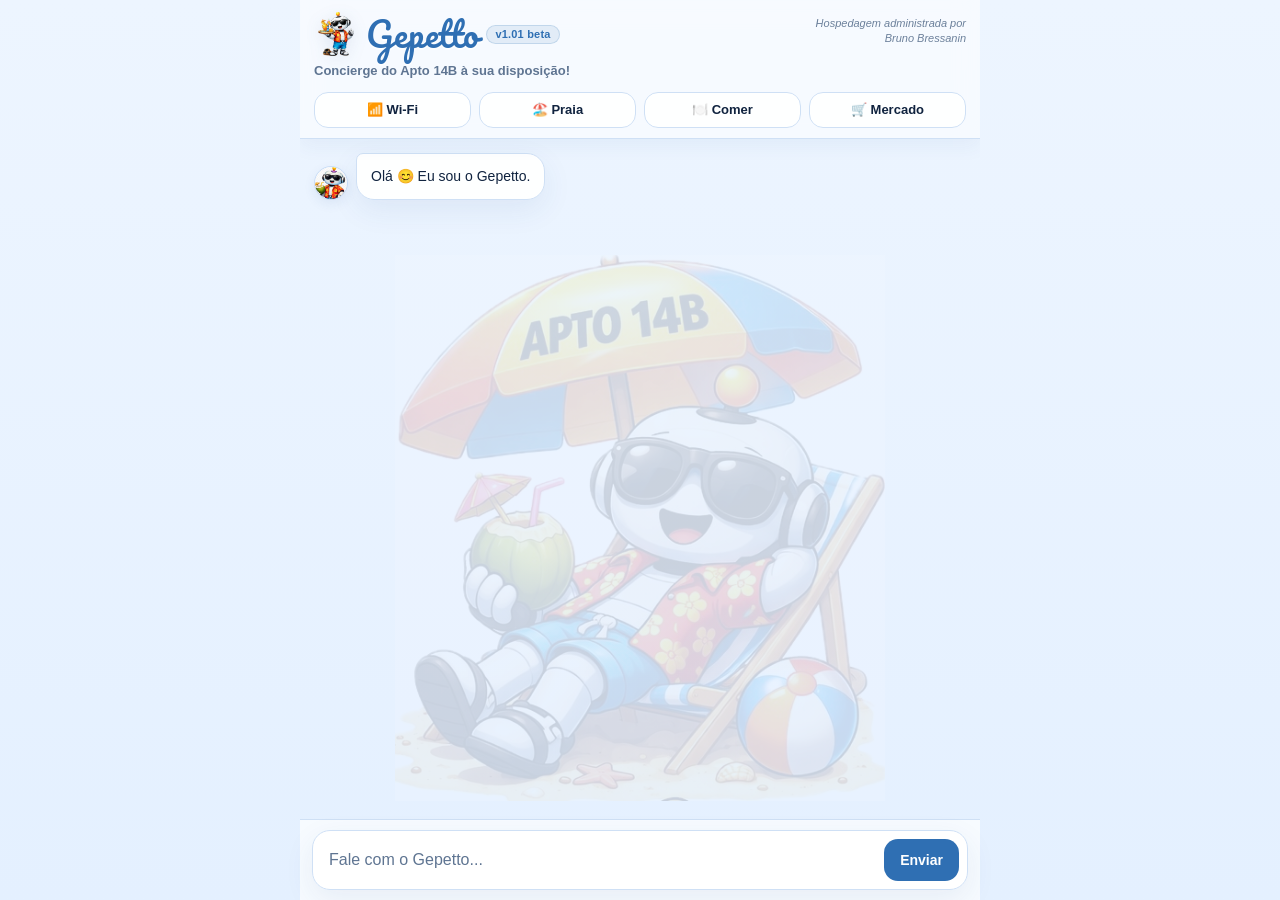
==== static/index.html @ c53c6b50 "Update index.html" ====
<!DOCTYPE html>
<html lang="pt-BR">
<head>
<meta charset="UTF-8">
<meta name="viewport" content="width=device-width, initial-scale=1, viewport-fit=cover">
<title>🏖️ Gepetto</title>

<link rel="preconnect" href="https://fonts.googleapis.com">
<link rel="preconnect" href="https://fonts.gstatic.com" crossorigin>
<link href="https://fonts.googleapis.com/css2?family=Pacifico&display=swap" rel="stylesheet">

<style>
:root{
  --bg:#eaf3ff;
  --panel:#f8fbff;
  --panel-strong:#ffffff;
  --border:#cfe0f5;
  --text:#10233f;
  --muted:#5f7592;
  --accent:#2f6fb3;
  --accent-soft:#d9eaff;
  --user:#d9ebff;
  --bot:#ffffff;
  --shadow:0 10px 30px rgba(33, 79, 140, 0.08);
}

*{ box-sizing:border-box; }

html, body{
  margin:0;
  padding:0;
  width:100%;
  height:100%;
  font-family:-apple-system, BlinkMacSystemFont, "Segoe UI", Arial, sans-serif;
  background:linear-gradient(180deg, #edf5ff 0%, #e4f0ff 100%);
  color:var(--text);
  -webkit-text-size-adjust:100%;
  overflow:hidden;
}

body{
  display:flex;
  justify-content:center;
}

.app{
  position:relative;
  width:100%;
  max-width:680px;
  height:100svh;
  min-height:100svh;
  display:flex;
  flex-direction:column;
  background:linear-gradient(180deg, #edf5ff 0%, #e4f0ff 100%);
  overflow:hidden;
}

/* PAPEL DE PAREDE */
.app::before{
  content:"";
  position:absolute;
  inset:0;
  background-image:url('/static/gepetto-bg.jpg');
  background-repeat:no-repeat;
  background-position:center 72%;
  background-size:72%;
  opacity:.13;
  pointer-events:none;
  z-index:0;
}

/* TOPO */
.header{
  position:sticky;
  top:0;
  z-index:20;
  padding:
    calc(12px + env(safe-area-inset-top))
    14px
    10px;
  background:rgba(248, 251, 255, 0.90);
  backdrop-filter:blur(12px);
  border-bottom:1px solid var(--border);
  box-shadow:0 8px 18px rgba(33, 79, 140, 0.05);
}

.header-top{
  display:flex;
  align-items:flex-start;
  justify-content:space-between;
  gap:12px;
}

.brand{
  min-width:0;
}

.brand-title{
  display:flex;
  align-items:center;
  gap:8px;
  flex-wrap:wrap;
}

.brand-sticker{
  width:44px;
  height:44px;
  object-fit:contain;
  flex:0 0 auto;
  filter:drop-shadow(0 3px 8px rgba(33, 79, 140, 0.10));
}

.brand h1{
  margin:0;
  font-family:"Pacifico", cursive;
  font-size:34px;
  line-height:1;
  letter-spacing:0.2px;
  font-weight:400;
  color:var(--accent);
  text-shadow:0 2px 0 rgba(255,255,255,0.65);
}

.beta-badge{
  display:inline-flex;
  align-items:center;
  justify-content:center;
  padding:3px 8px;
  border-radius:999px;
  background:rgba(47, 111, 179, 0.10);
  border:1px solid rgba(47, 111, 179, 0.18);
  color:var(--accent);
  font-size:11px;
  font-weight:800;
  line-height:1;
  letter-spacing:.2px;
}

.brand p{
  margin:6px 0 0;
  font-size:13px;
  line-height:1.35;
  color:var(--muted);
  font-weight:600;
}

.host-note{
  margin-top:4px;
  font-size:11px;
  line-height:1.35;
  color:var(--muted);
  opacity:.92;
  text-align:right;
  white-space:normal;
  max-width:180px;
  font-style:italic;
}

/* BOTÕES */
.quick{
  display:grid;
  grid-template-columns:repeat(4, 1fr);
  gap:8px;
  margin-top:12px;
}

.quick button{
  min-height:36px;
  padding:7px 10px;
  border-radius:14px;
  border:1px solid var(--border);
  background:rgba(255,255,255,0.92);
  color:var(--text);
  font-size:13px;
  font-weight:700;
  cursor:pointer;
  box-shadow:none;
  transition:transform .12s ease, background .12s ease, border-color .12s ease;
}

.quick button:active{
  transform:scale(.98);
}

.quick button:hover{
  background:#f2f8ff;
  border-color:#bdd5f0;
}

/* CHAT */
#chat{
  position:relative;
  z-index:1;
  flex:1;
  overflow-y:auto;
  overflow-x:hidden;
  -webkit-overflow-scrolling:touch;
  scroll-behavior:smooth;
  padding:14px 14px 120px;
  display:flex;
  flex-direction:column;
  gap:12px;
}

.row{
  display:flex;
  width:100%;
  align-items:flex-end;
}

.row.bot{
  justify-content:flex-start;
}

.row.user{
  justify-content:flex-end;
}

.bot-wrap{
  display:flex;
  align-items:flex-end;
  gap:8px;
  max-width:92%;
}

.avatar{
  flex:0 0 34px;
  width:34px;
  height:34px;
  border-radius:50%;
  object-fit:cover;
  border:1px solid #c9ddf7;
  background:#fff;
  box-shadow:0 4px 12px rgba(33, 79, 140, 0.08);
}

.msg{
  max-width:82%;
  padding:12px 14px;
  border-radius:18px;
  font-size:14px;
  line-height:1.5;
  box-shadow:var(--shadow);
  word-wrap:break-word;
  white-space:pre-wrap;
}

.msg.bot{
  background:rgba(255,255,255,0.96);
  border:1px solid var(--border);
  color:var(--text);
  border-top-left-radius:7px;
}

.msg.user{
  background:var(--user);
  border:1px solid #bdd6f7;
  color:var(--text);
  border-top-right-radius:7px;
}

/* INPUT */
#inputWrap{
  position:fixed;
  left:50%;
  transform:translateX(-50%);
  bottom:0;
  z-index:25;
  width:100%;
  max-width:680px;
  padding:10px 12px calc(10px + env(safe-area-inset-bottom));
  background:rgba(248, 251, 255, 0.95);
  backdrop-filter:blur(12px);
  border-top:1px solid var(--border);
}

#inputArea{
  display:flex;
  align-items:center;
  gap:8px;
  background:rgba(255,255,255,0.96);
  border:1px solid var(--border);
  border-radius:18px;
  padding:8px;
  box-shadow:var(--shadow);
}

#msg{
  flex:1;
  border:none;
  outline:none;
  background:transparent;
  color:var(--text);
  font-size:16px;
  line-height:1.2;
  padding:10px 8px;
  min-width:0;
}

#msg::placeholder{
  color:var(--muted);
}

button.send{
  flex:0 0 auto;
  border:none;
  background:var(--accent);
  color:#fff;
  cursor:pointer;
  border-radius:14px;
  min-height:42px;
  padding:0 16px;
  font-size:14px;
  font-weight:800;
  transition:transform .12s ease, opacity .12s ease;
}

button.send:active{
  transform:scale(.98);
}

button.send:hover{
  opacity:.94;
}

/* RESPONSIVO */
@media (max-width: 560px){
  .header{
    padding:
      calc(10px + env(safe-area-inset-top))
      12px
      10px;
  }

  .brand h1{
    font-size:31px;
  }

  .brand p{
    font-size:12px;
  }

  .host-note{
    font-size:10px;
    max-width:140px;
  }

  .brand-sticker{
    width:38px;
    height:38px;
  }

  .beta-badge{
    font-size:10px;
    padding:3px 7px;
  }

  .quick{
    grid-template-columns:1fr 1fr;
  }

  .quick button{
    font-size:13px;
    min-height:35px;
  }

  .msg{
    max-width:88%;
    font-size:14px;
  }

  .bot-wrap{
    max-width:94%;
  }

  .app::before{
    background-size:88%;
    background-position:center 76%;
    opacity:.10;
  }
}
</style>
</head>

<body>

<div class="app">

  <div class="header">
    <div class="header-top">
      <div class="brand">
        <div class="brand-title">
          <img class="brand-sticker" src="/static/gepetto-sticker.png" alt="Gepetto" onerror="this.style.display='none'">
          <h1>Gepetto</h1>
          <span class="beta-badge">v1.01 beta</span>
        </div>
        <p>Concierge do Apto 14B à sua disposição!</p>
      </div>

      <div class="host-note">Hospedagem administrada por Bruno Bressanin</div>
    </div>

    <div class="quick">
      <button onclick="quick('wifi')">📶 Wi-Fi</button>
      <button onclick="quick('praia')">🏖️ Praia</button>
      <button onclick="quick('restaurante')">🍽️ Comer</button>
      <button onclick="quick('mercado')">🛒 Mercado</button>
    </div>
  </div>

  <div id="chat"></div>

  <div id="inputWrap">
    <div id="inputArea">
      <input id="msg" placeholder="Fale com o Gepetto..." onkeydown="enter(event)" autocomplete="off">
      <button class="send" onclick="send()">Enviar</button>
    </div>
  </div>

</div>

<script>
function format(text){
  return (text || "")
    .replace(/\*\*(.*?)\*\*/g, "<strong>$1</strong>")
    .replace(/\n/g, "<br>");
}

function escapeHtml(text){
  const div = document.createElement("div");
  div.textContent = text || "";
  return div.innerHTML;
}

function scrollToBottom(force = false){
  const chat = document.getElementById("chat");
  requestAnimationFrame(() => {
    chat.scrollTo({
      top: chat.scrollHeight,
      behavior: force ? "auto" : "smooth"
    });
  });
}

function add(role, text){
  const chat = document.getElementById("chat");
  let html = "";

  if(role === "bot"){
    html = `
      <div class="row bot">
        <div class="bot-wrap">
          <img class="avatar" src="/static/gepetto-avatar.jpg" alt="Gepetto" onerror="this.style.display='none'">
          <div class="msg bot">${format(text)}</div>
        </div>
      </div>
    `;
  } else {
    html = `
      <div class="row user">
        <div class="msg user">${escapeHtml(text)}</div>
      </div>
    `;
  }

  chat.insertAdjacentHTML("beforeend", html);
  scrollToBottom();
}

function quick(q){
  document.getElementById("msg").value = q;
  send();
}

function enter(e){
  if(e.key === "Enter"){
    e.preventDefault();
    send();
  }
}

async function send(){
  const input = document.getElementById("msg");
  const msg = input.value.trim();
  if(!msg) return;

  add("user", msg);
  input.value = "";

  try{
    const res = await fetch("/chat", {
      method:"POST",
      headers:{"Content-Type":"application/json"},
      body: JSON.stringify({message: msg})
    });

    const text = await res.text();
    const data = JSON.parse(text);

    add("bot", data.reply || "⚠️ Erro ao responder");
  }catch(e){
    console.error("Erro no send:", e);
    add("bot", "⚠️ Erro ao conectar com o servidor");
  }
}

async function start(){
  try{
    const res = await fetch("/welcome");
    const data = await res.json();

    const partes = (data.message || "").split("\n\n").filter(Boolean);
    partes.forEach(p => add("bot", p));
    scrollToBottom(true);
  }catch(e){
    console.error("Erro no start:", e);
    add("bot", "Olá 😊 Eu sou o Gepetto.");
    scrollToBottom(true);
  }
}

window.addEventListener("load", () => {
  setTimeout(() => scrollToBottom(true), 80);
});

start();
</script>

</body>
</html>
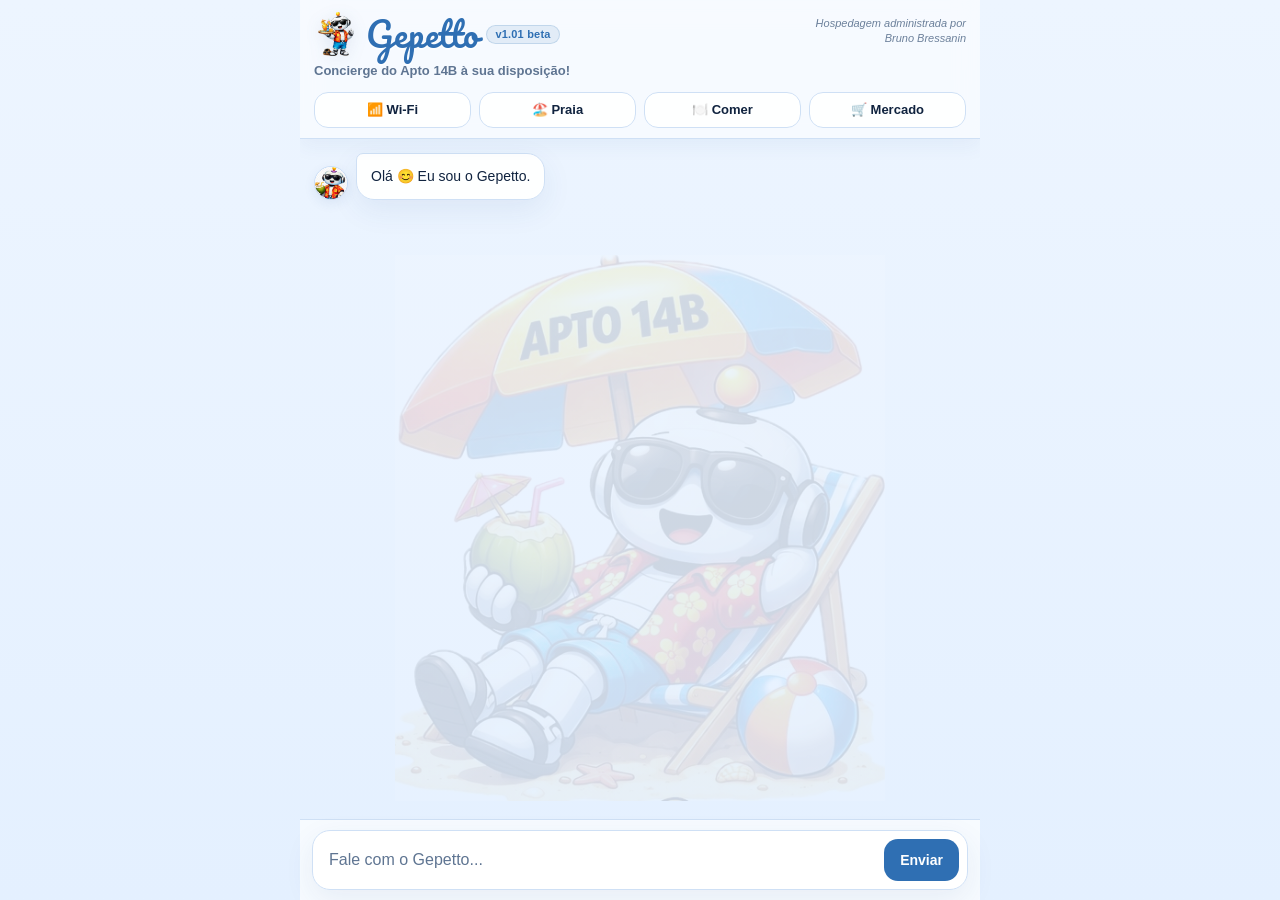
==== commit c92147a7: "Update index.html" ====
--- a/static/index.html
+++ b/static/index.html
@@ -2,7 +2,7 @@
 <html lang="pt-BR">
 <head>
 <meta charset="UTF-8">
-<meta name="viewport" content="width=device-width, initial-scale=1, viewport-fit=cover">
+<meta name="viewport" content="width=device-width, initial-scale=1, maximum-scale=1, viewport-fit=cover">
 <title>🏖️ Gepetto</title>
 
 <link rel="preconnect" href="https://fonts.googleapis.com">
@@ -22,11 +22,14 @@
   --user:#d9ebff;
   --bot:#ffffff;
   --shadow:0 10px 30px rgba(33, 79, 140, 0.08);
+  --app-height:100svh;
 }
 
 *{ box-sizing:border-box; }
 
 html, body{
+  position:fixed;
+  inset:0;
   margin:0;
   padding:0;
   width:100%;
@@ -36,19 +39,23 @@
   color:var(--text);
   -webkit-text-size-adjust:100%;
   overflow:hidden;
+  touch-action:manipulation;
 }
 
 body{
   display:flex;
   justify-content:center;
+  overscroll-behavior:none;
 }
 
 .app{
-  position:relative;
+  position:fixed;
+  inset:0;
   width:100%;
   max-width:680px;
-  height:100svh;
-  min-height:100svh;
+  margin:0 auto;
+  height:var(--app-height, 100svh);
+  min-height:var(--app-height, 100svh);
   display:flex;
   flex-direction:column;
   background:linear-gradient(180deg, #edf5ff 0%, #e4f0ff 100%);
@@ -64,7 +71,7 @@
   background-repeat:no-repeat;
   background-position:center 72%;
   background-size:72%;
-  opacity:.13;
+  opacity:.11;
   pointer-events:none;
   z-index:0;
 }
@@ -195,6 +202,7 @@
   overflow-y:auto;
   overflow-x:hidden;
   -webkit-overflow-scrolling:touch;
+  overscroll-behavior:contain;
   scroll-behavior:smooth;
   padding:14px 14px 120px;
   display:flex;
@@ -235,7 +243,7 @@
 }
 
 .msg{
-  max-width:82%;
+  max-width:86%;
   padding:12px 14px;
   border-radius:18px;
   font-size:14px;
@@ -246,6 +254,7 @@
 }
 
 .msg.bot{
+  max-width:82%;
   background:rgba(255,255,255,0.96);
   border:1px solid var(--border);
   color:var(--text);
@@ -253,6 +262,7 @@
 }
 
 .msg.user{
+  max-width:90%;
   background:var(--user);
   border:1px solid #bdd6f7;
   color:var(--text);
@@ -295,6 +305,7 @@
   line-height:1.2;
   padding:10px 8px;
   min-width:0;
+  transform:translateZ(0);
 }
 
 #msg::placeholder{
@@ -365,8 +376,15 @@
   }
 
   .msg{
+    font-size:14px;
+  }
+
+  .msg.bot{
     max-width:88%;
-    font-size:14px;
+  }
+
+  .msg.user{
+    max-width:92%;
   }
 
   .bot-wrap{
@@ -420,6 +438,11 @@
 </div>
 
 <script>
+function setAppHeight(){
+  const vh = window.visualViewport ? window.visualViewport.height : window.innerHeight;
+  document.documentElement.style.setProperty('--app-height', `${vh}px`);
+}
+
 function format(text){
   return (text || "")
     .replace(/\*\*(.*?)\*\*/g, "<strong>$1</strong>")
@@ -519,8 +542,20 @@
   }
 }
 
+setAppHeight();
+
+if (window.visualViewport) {
+  window.visualViewport.addEventListener('resize', setAppHeight);
+  window.visualViewport.addEventListener('scroll', setAppHeight);
+} else {
+  window.addEventListener('resize', setAppHeight);
+}
+
 window.addEventListener("load", () => {
-  setTimeout(() => scrollToBottom(true), 80);
+  setTimeout(() => {
+    setAppHeight();
+    scrollToBottom(true);
+  }, 80);
 });
 
 start();
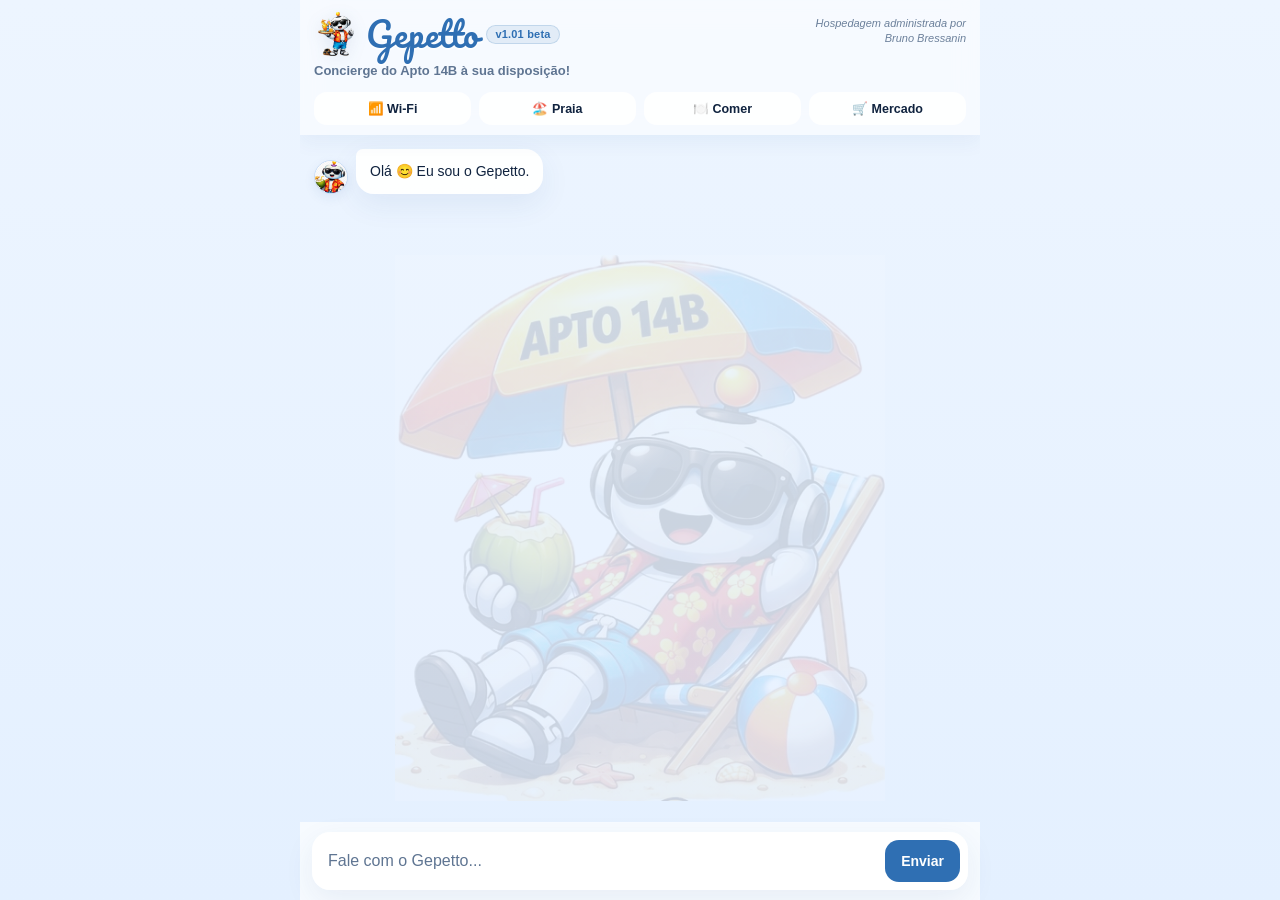
==== commit 8ee47677: "Update index.html" ====
--- a/static/index.html
+++ b/static/index.html
@@ -14,22 +14,19 @@
   --bg:#eaf3ff;
   --panel:#f8fbff;
   --panel-strong:#ffffff;
-  --border:#cfe0f5;
+  --border:1px solid #a9c8f3;
   --text:#10233f;
   --muted:#5f7592;
   --accent:#2f6fb3;
   --accent-soft:#d9eaff;
-  --user:#d9ebff;
+  --user:#c4dcfb;
   --bot:#ffffff;
   --shadow:0 10px 30px rgba(33, 79, 140, 0.08);
-  --app-height:100svh;
 }
 
 *{ box-sizing:border-box; }
 
 html, body{
-  position:fixed;
-  inset:0;
   margin:0;
   padding:0;
   width:100%;
@@ -49,13 +46,12 @@
 }
 
 .app{
-  position:fixed;
-  inset:0;
+  position:relative;
   width:100%;
   max-width:680px;
   margin:0 auto;
-  height:var(--app-height, 100svh);
-  min-height:var(--app-height, 100svh);
+  height:100svh;
+  min-height:100svh;
   display:flex;
   flex-direction:column;
   background:linear-gradient(180deg, #edf5ff 0%, #e4f0ff 100%);
@@ -71,7 +67,7 @@
   background-repeat:no-repeat;
   background-position:center 72%;
   background-size:72%;
-  opacity:.11;
+  opacity:.12;
   pointer-events:none;
   z-index:0;
 }
@@ -172,13 +168,13 @@
 }
 
 .quick button{
-  min-height:36px;
-  padding:7px 10px;
-  border-radius:14px;
+  min-height:33px;
+  padding:5px 9px;
+  border-radius:13px;
   border:1px solid var(--border);
   background:rgba(255,255,255,0.92);
   color:var(--text);
-  font-size:13px;
+  font-size:12.5px;
   font-weight:700;
   cursor:pointer;
   box-shadow:none;
@@ -371,8 +367,9 @@
   }
 
   .quick button{
-    font-size:13px;
-    min-height:35px;
+   font-size:12.5px;
+   min-height:32px;
+   padding:5px 8px;
   }
 
   .msg{
@@ -438,11 +435,6 @@
 </div>
 
 <script>
-function setAppHeight(){
-  const vh = window.visualViewport ? window.visualViewport.height : window.innerHeight;
-  document.documentElement.style.setProperty('--app-height', `${vh}px`);
-}
-
 function format(text){
   return (text || "")
     .replace(/\*\*(.*?)\*\*/g, "<strong>$1</strong>")
@@ -542,18 +534,8 @@
   }
 }
 
-setAppHeight();
-
-if (window.visualViewport) {
-  window.visualViewport.addEventListener('resize', setAppHeight);
-  window.visualViewport.addEventListener('scroll', setAppHeight);
-} else {
-  window.addEventListener('resize', setAppHeight);
-}
-
 window.addEventListener("load", () => {
   setTimeout(() => {
-    setAppHeight();
     scrollToBottom(true);
   }, 80);
 });
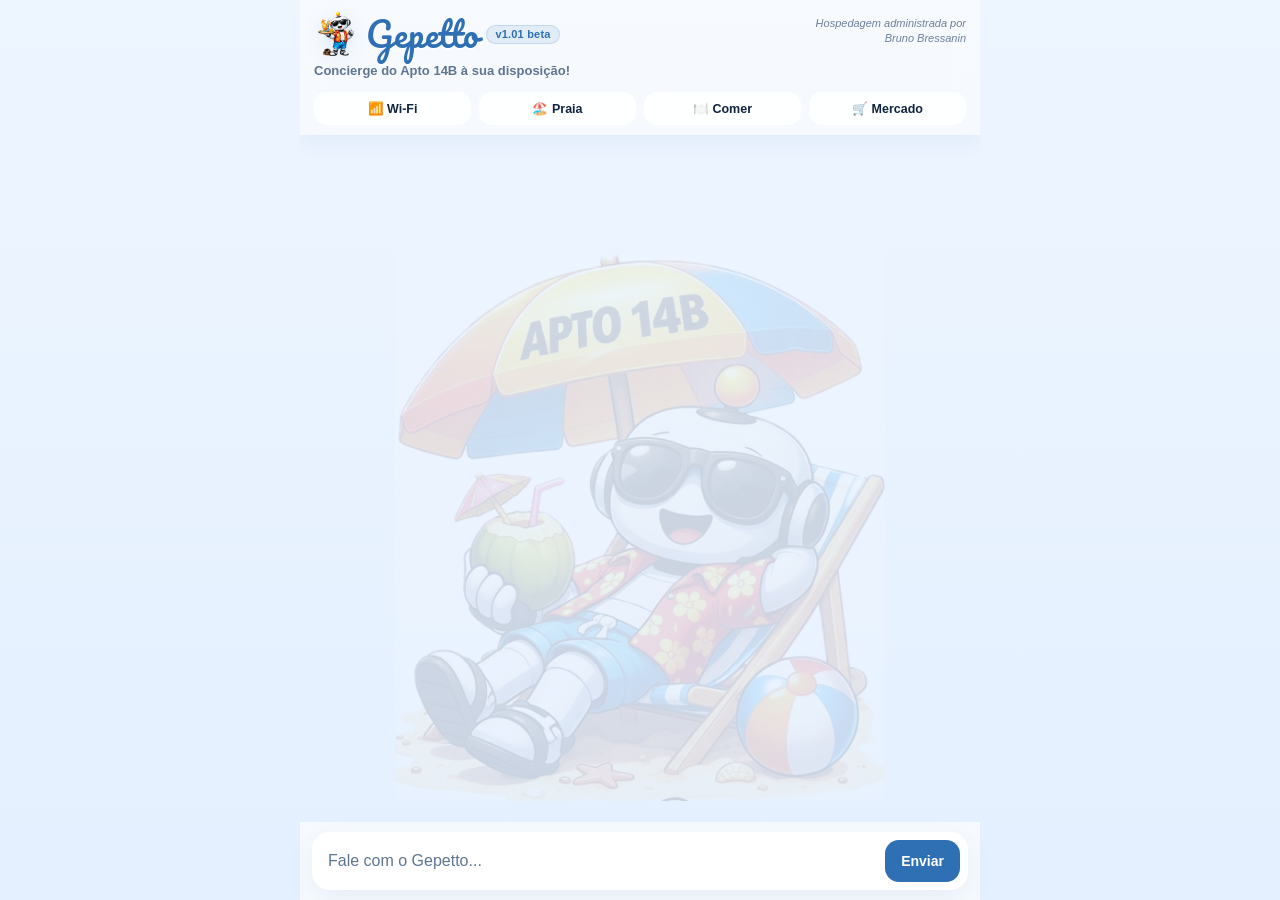
==== commit df4c0b86: "Update index.html" ====
--- a/static/index.html
+++ b/static/index.html
@@ -200,7 +200,7 @@
   -webkit-overflow-scrolling:touch;
   overscroll-behavior:contain;
   scroll-behavior:smooth;
-  padding:14px 14px 120px;
+  padding:24px 14px 120px;
   display:flex;
   flex-direction:column;
   gap:12px;
@@ -457,7 +457,7 @@
   });
 }
 
-function add(role, text){
+function add(role, text, shouldScroll = true){
   const chat = document.getElementById("chat");
   let html = "";
 
@@ -479,6 +479,13 @@
   }
 
   chat.insertAdjacentHTML("beforeend", html);
+
+  if (shouldScroll) {
+    scrollToBottom();
+  }
+}
+
+  chat.insertAdjacentHTML("beforeend", html);
   scrollToBottom();
 }
 
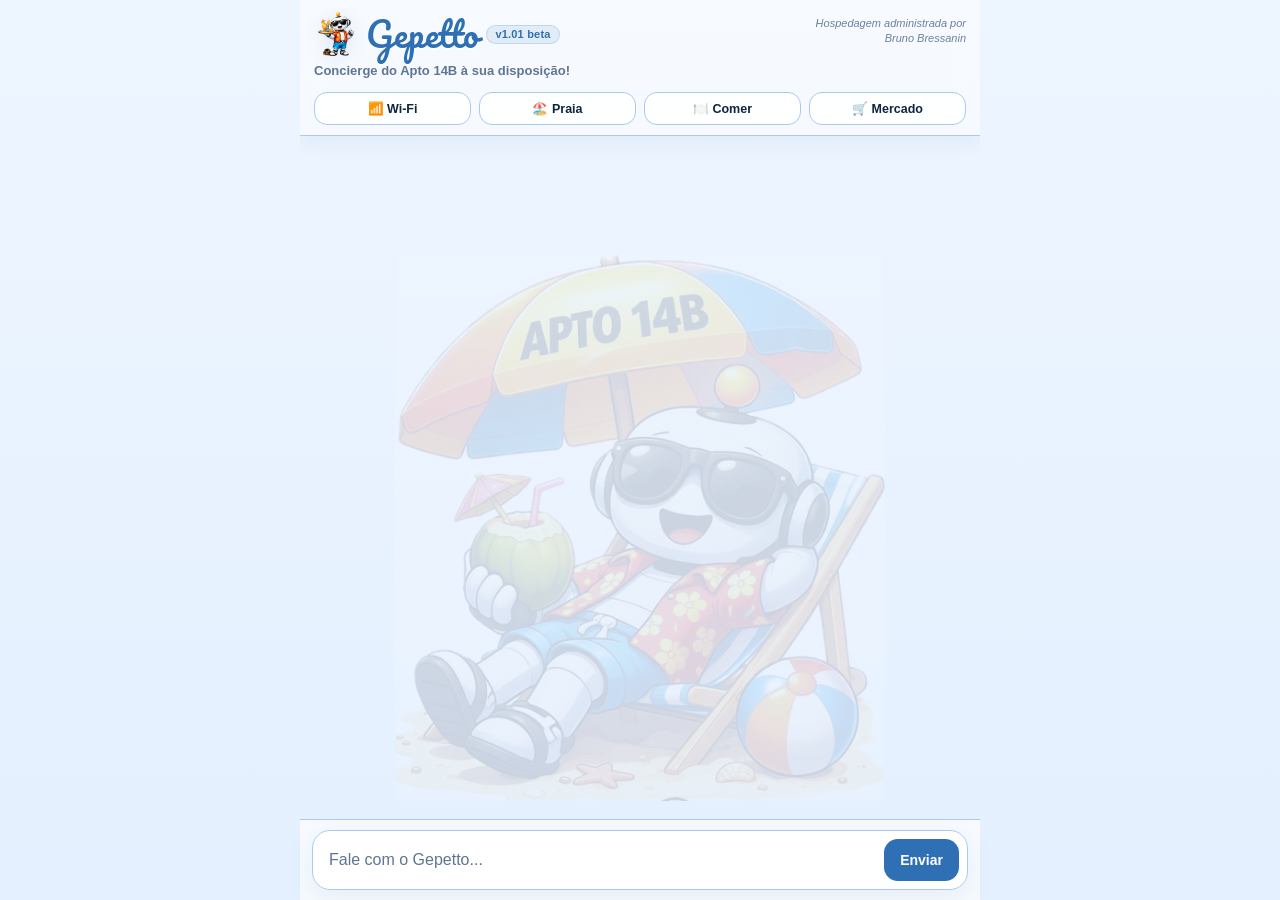
==== commit 37b8d029: "Update index.html" ====
--- a/static/index.html
+++ b/static/index.html
@@ -14,7 +14,7 @@
   --bg:#eaf3ff;
   --panel:#f8fbff;
   --panel-strong:#ffffff;
-  --border:1px solid #a9c8f3;
+  --border:#a9c8f3;
   --text:#10233f;
   --muted:#5f7592;
   --accent:#2f6fb3;
@@ -532,12 +532,14 @@
     const data = await res.json();
 
     const partes = (data.message || "").split("\n\n").filter(Boolean);
-    partes.forEach(p => add("bot", p));
-    scrollToBottom(true);
+    partes.forEach(p => add("bot", p, false));
+
+    const chat = document.getElementById("chat");
+    chat.scrollTop = 0;
   }catch(e){
     console.error("Erro no start:", e);
-    add("bot", "Olá 😊 Eu sou o Gepetto.");
-    scrollToBottom(true);
+    add("bot", "Olá 😊 Eu sou o Gepetto.", false);
+    document.getElementById("chat").scrollTop = 0;
   }
 }
 
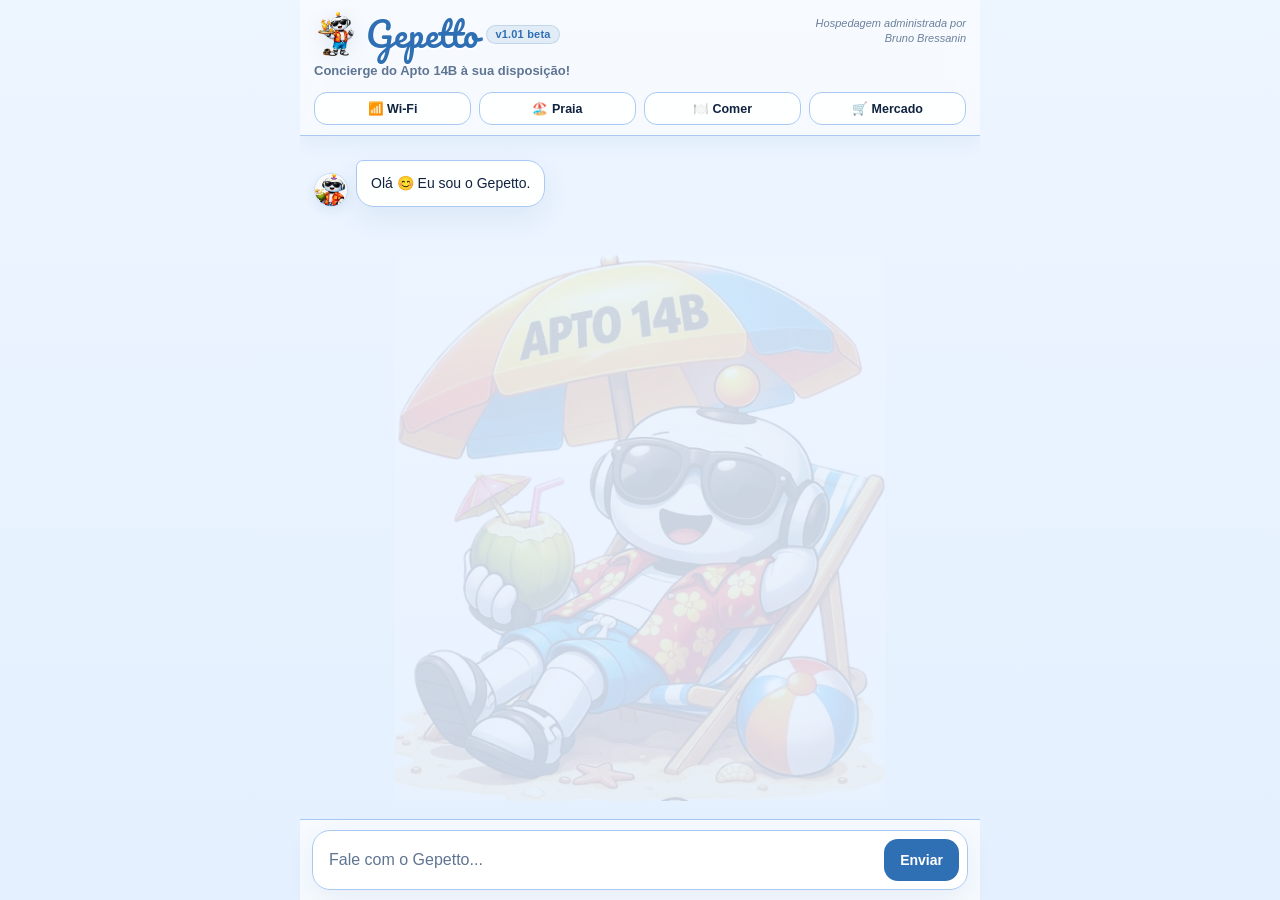
==== commit 6833cdce: "Update index.html" ====
--- a/static/index.html
+++ b/static/index.html
@@ -367,9 +367,9 @@
   }
 
   .quick button{
-   font-size:12.5px;
-   min-height:32px;
-   padding:5px 8px;
+    font-size:12.5px;
+    min-height:32px;
+    padding:5px 8px;
   }
 
   .msg{
@@ -485,10 +485,6 @@
   }
 }
 
-  chat.insertAdjacentHTML("beforeend", html);
-  scrollToBottom();
-}
-
 function quick(q){
   document.getElementById("msg").value = q;
   send();
@@ -545,7 +541,7 @@
 
 window.addEventListener("load", () => {
   setTimeout(() => {
-    scrollToBottom(true);
+    document.getElementById("chat").scrollTop = 0;
   }, 80);
 });
 
